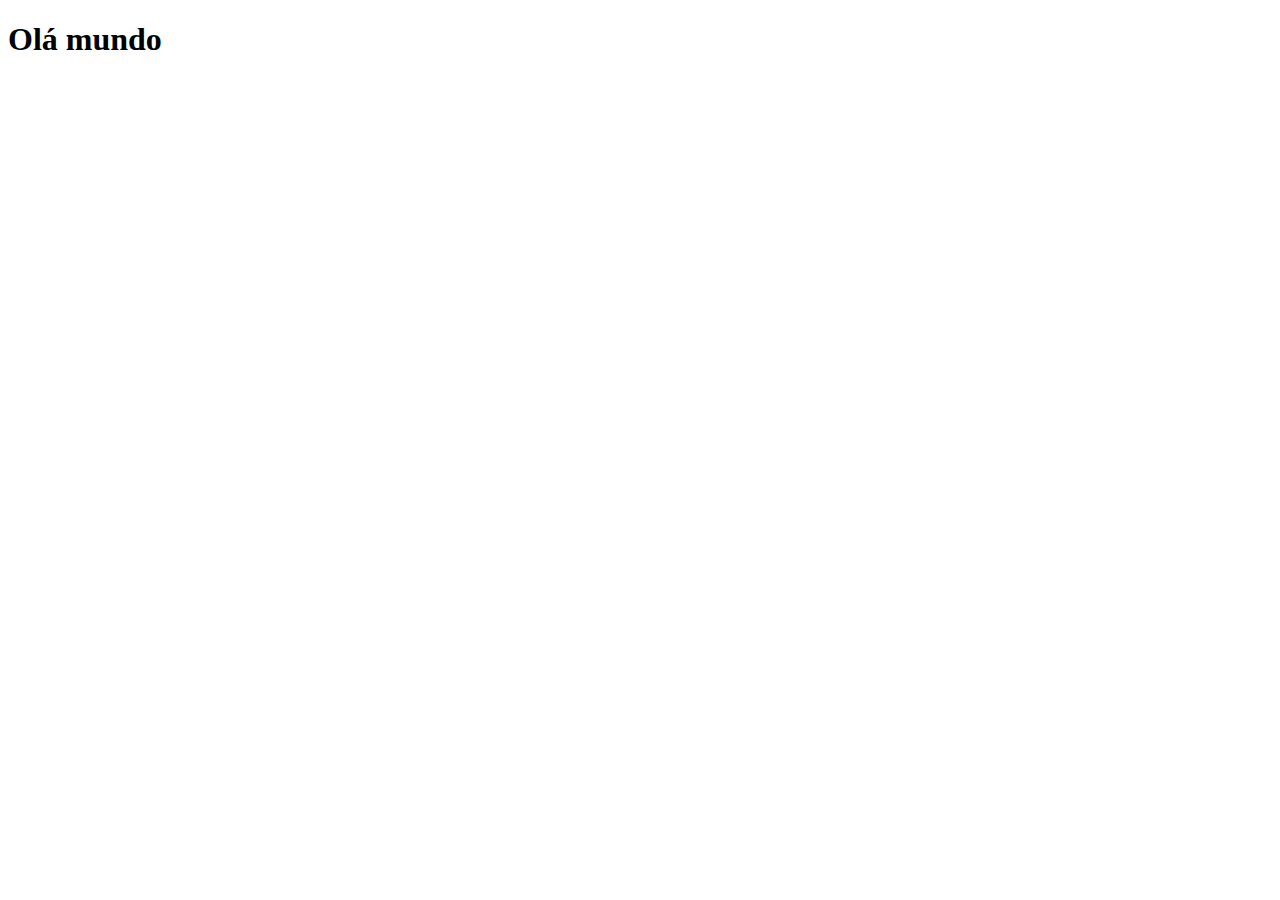
==== index.html @ 670fb542 "criei a página principal" ====
<!DOCTYPE html>
<html lang="pt-br">
<head>
    <meta charset="UTF-8">
    <meta http-equiv="X-UA-Compatible" content="IE=edge">
    <meta name="viewport" content="width=device-width, initial-scale=1.0">
    <title>projeto redes sociais</title>
    <link rel="shortcut icon" href="favicon.ico" type="image/x-icon">
</head>
<body>
    <h1>Olá mundo</h1>
</body>
</html>
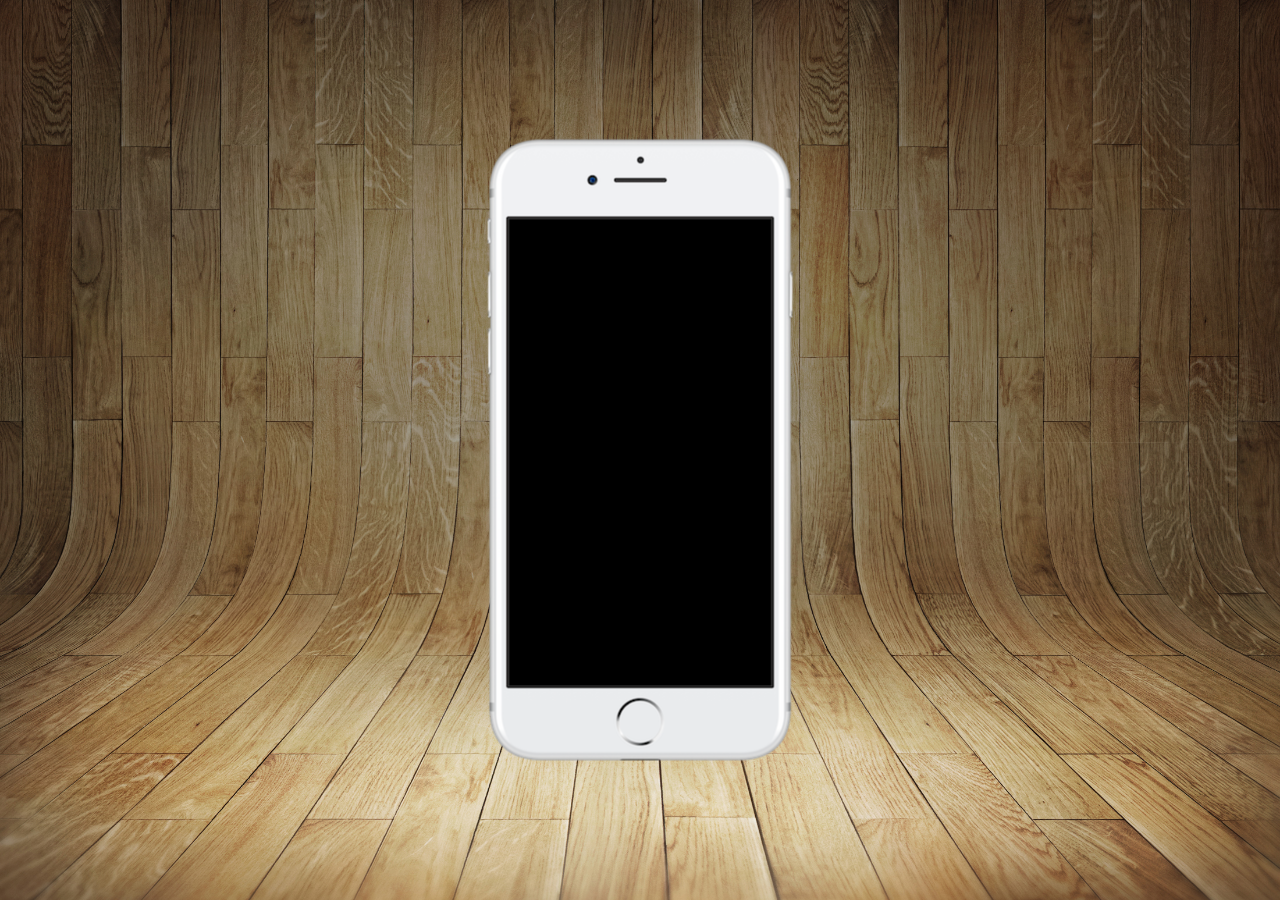
==== commit 1b64013e: "página inicial" ====
--- a/index.html
+++ b/index.html
@@ -6,8 +6,16 @@
     <meta name="viewport" content="width=device-width, initial-scale=1.0">
     <title>projeto redes sociais</title>
     <link rel="shortcut icon" href="favicon.ico" type="image/x-icon">
+    <link rel="stylesheet" href="estilos/style.css">
 </head>
 <body>
-    <h1>Olá mundo</h1>
+    <main>
+        <section id="telefone">
+
+        </section>
+        <section id="redes-sociais">
+
+        </section>
+    </main>
 </body>
 </html>--- a/estilos/style.css
+++ b/estilos/style.css
@@ -0,0 +1,36 @@
+@charset "UTF-8";
+
+*{
+    margin: 0px;
+    padding: 0px;
+    font-family: Arial, Helvetica, sans-serif;
+}
+
+html,body{
+    height: 100vh; /*Tamanho de toda a tela do navegador*/
+    width: 100vw; /*Tamanho da largura*/
+    background-color: black;
+}
+
+body{
+    background: url('../imagens/fundo-madeira.jpg') no-repeat top center; /*Sem repetir, alinhamento no topo e centralizado*/
+    background-size: cover;
+    background-attachment: fixed;
+}
+
+main{
+    height: 100vh;
+    position: relative;
+}
+
+section#telefone{
+    position: absolute;
+    top: 50%;
+    left: 50%;
+    transform: translate(-50%, -50%);
+
+    height: 627px;
+    width: 311px;
+    background-color: blue;
+    background: url('../imagens/frame-iphone.png') no-repeat;
+}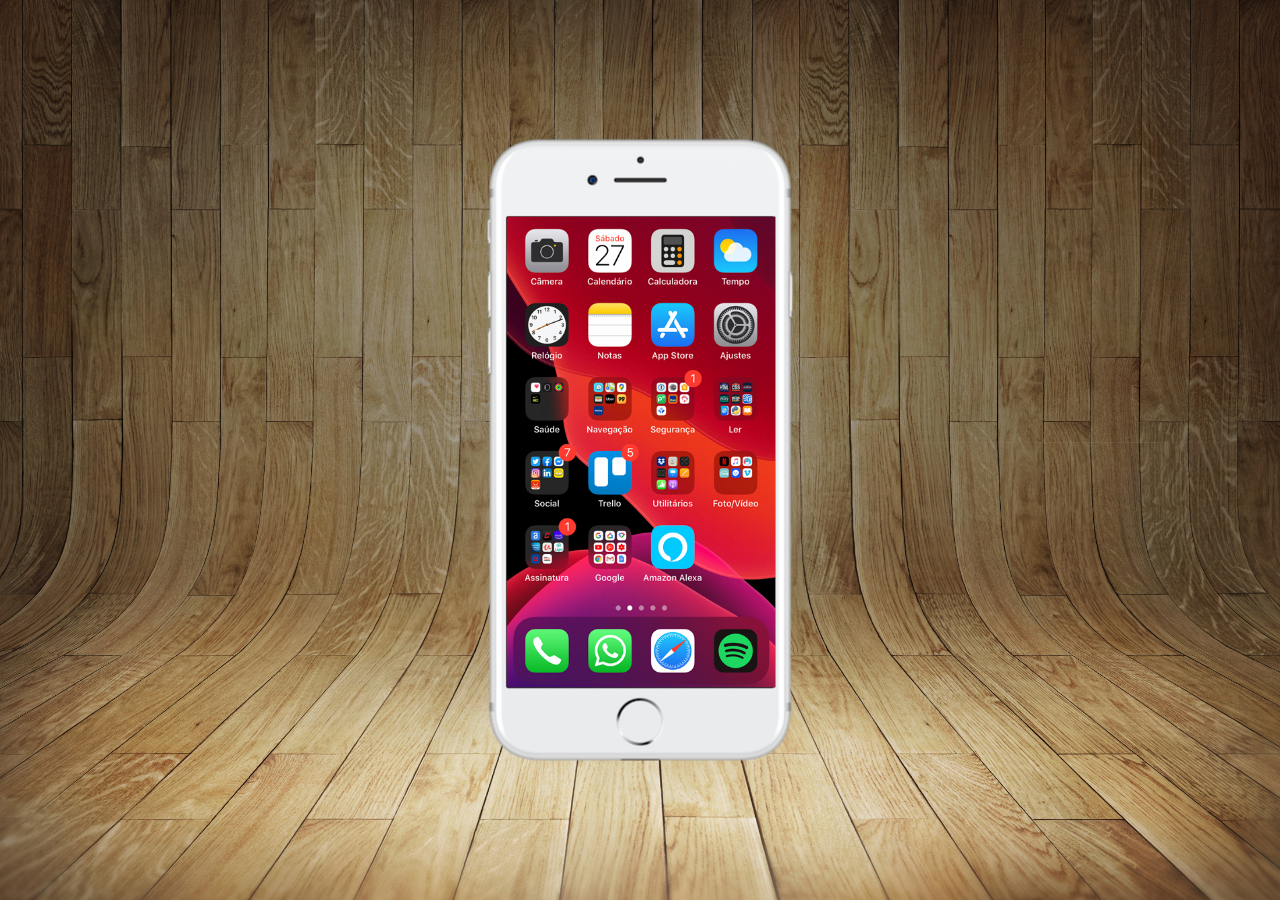
==== commit 7342292b: "criei a tela home" ====
--- a/index.html
+++ b/index.html
@@ -11,7 +11,7 @@
 <body>
     <main>
         <section id="telefone">
-
+            <iframe src="home.html" name="tela" id="tela" frameborder="0"></iframe>
         </section>
         <section id="redes-sociais">
 
--- a/estilos/style.css
+++ b/estilos/style.css
@@ -33,4 +33,12 @@
     width: 311px;
     background-color: blue;
     background: url('../imagens/frame-iphone.png') no-repeat;
+}
+
+iframe#tela{
+    position: relative;
+    top: 80px;
+    left: 22px;
+    width: 269px; /*Largura do conteúdo da tela do celular*/
+    height: 471px; /*Altura do conteúdo da tela do celular*/
 }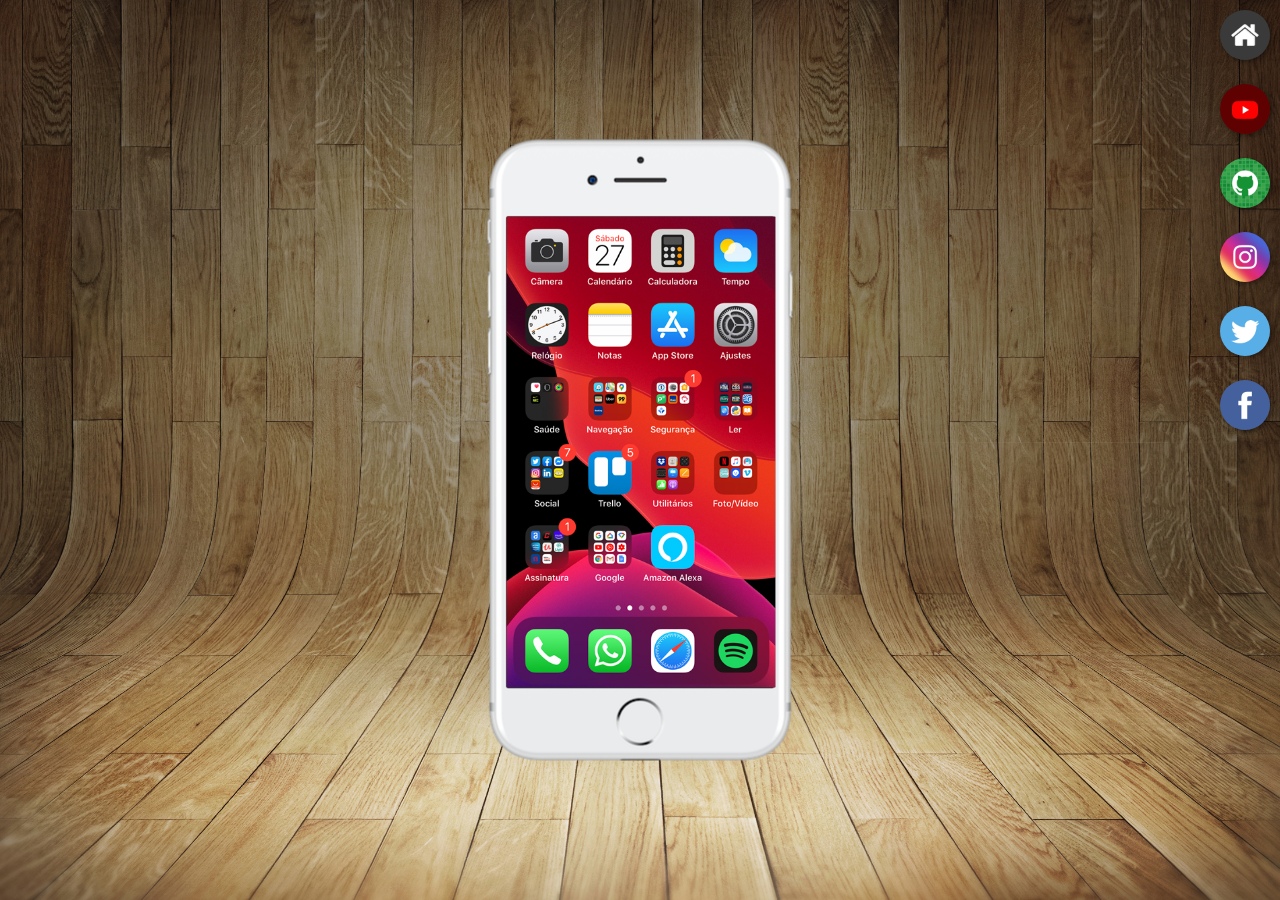
==== commit 82c9921f: "criando os botões" ====
--- a/index.html
+++ b/index.html
@@ -11,10 +11,17 @@
 <body>
     <main>
         <section id="telefone">
-            <iframe src="home.html" name="tela" id="tela" frameborder="0"></iframe>
+            <iframe src="home.html" name="tela" id="tela" frameborder="0">
+                Seu navegador não é compatível com isso
+            </iframe>
         </section>
         <section id="redes-sociais">
-
+            <a href="#" target="tela"><img src="imagens/logo-home.jpg" alt="Home"></a> <br>
+            <a href="#" target="tela"><img src="imagens/logo-youtube.jpg" alt="Youtube"></a> <br>
+            <a href="#" target="tela"><img src="imagens/logo-github.jpg" alt="Github"></a> <br>
+            <a href="#" target="tela"><img src="imagens/logo-instagram.jpg" alt="Instagram"></a> <br>
+            <a href="#" target="tela"><img src="imagens/logo-twitter.jpg" alt="Twitter"></a> <br>
+            <a href="#" target="tela"><img src="imagens/logo-facebook.jpg" alt="Facebook"></a>
         </section>
     </main>
 </body>
--- a/estilos/style.css
+++ b/estilos/style.css
@@ -41,4 +41,23 @@
     left: 22px;
     width: 269px; /*Largura do conteúdo da tela do celular*/
     height: 471px; /*Altura do conteúdo da tela do celular*/
+}
+
+section#redes-sociais{
+    text-align: right; /*Ainhando as imagens a direita*/
+}
+
+section#redes-sociais img{
+    width: 50px;
+    margin: 10px;
+    border-radius: 50%; /*Deixar os botões redondinhos*/
+    box-shadow: 2px 2px 5px rgba(0, 0, 0, 0.404);
+    box-sizing: border-box;
+}
+
+section#redes-sociais img:hover{
+    border: 2px solid rgb(255, 255, 255);
+    transform: translate(-3px, -3px);
+    box-shadow: 5px 5px 10px rgba(0, 0, 0, 0.404); /*Quando passar o mouse, a sombra aumenta*/
+    transition: transform 0.5s; /*Quanto tempo demora para o botão mexer após mexer o mouse*/
 }